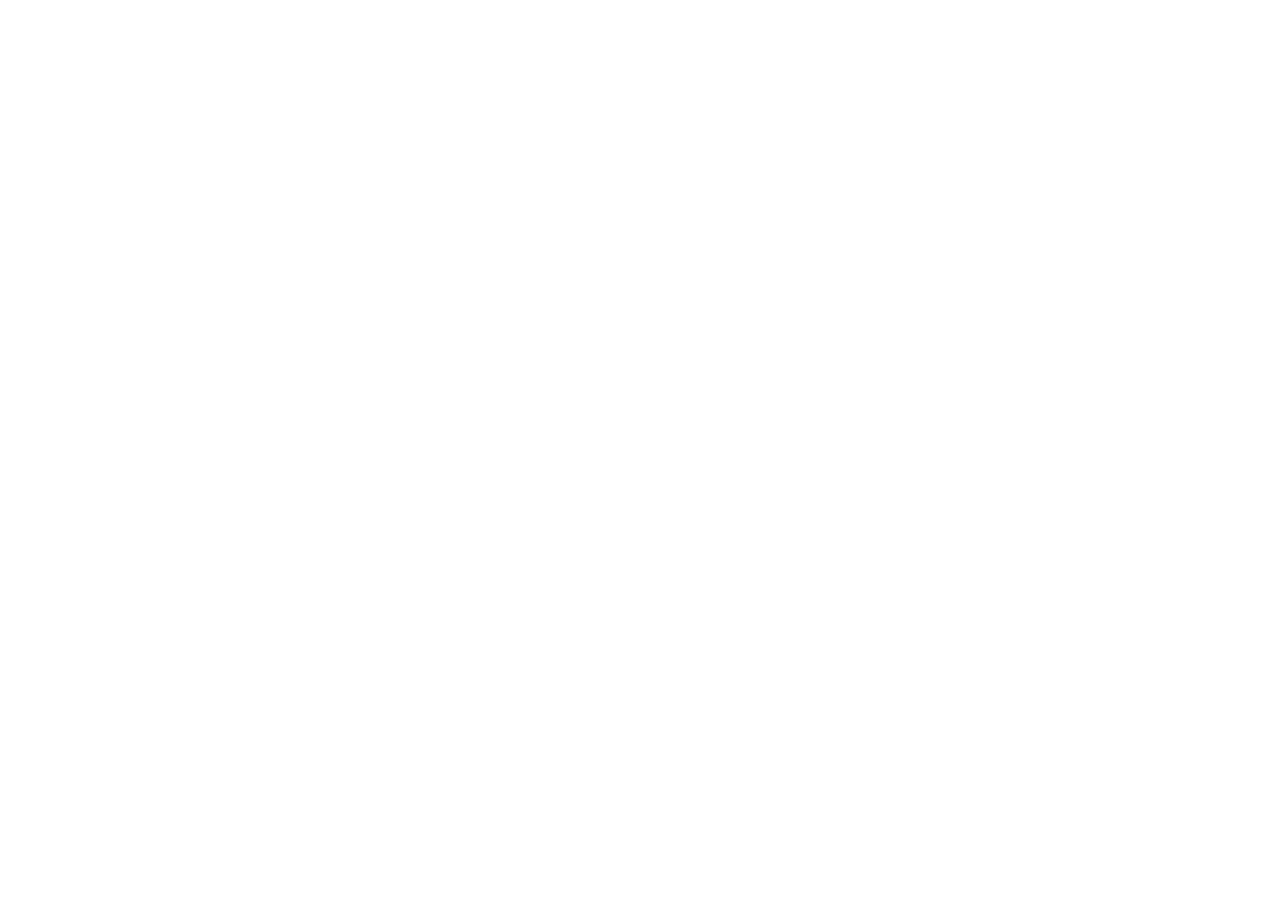
==== login.html @ 92f98e11 "init project" ====
<!doctype html>
<html lang="en">
<head>
    <meta charset="UTF-8">
    <meta name="viewport"
          content="width=device-width, user-scalable=no, initial-scale=1.0, maximum-scale=1.0, minimum-scale=1.0">
    <meta http-equiv="X-UA-Compatible" content="ie=edge">
    <title>Document</title>
</head>
<body>

</body>
</html>
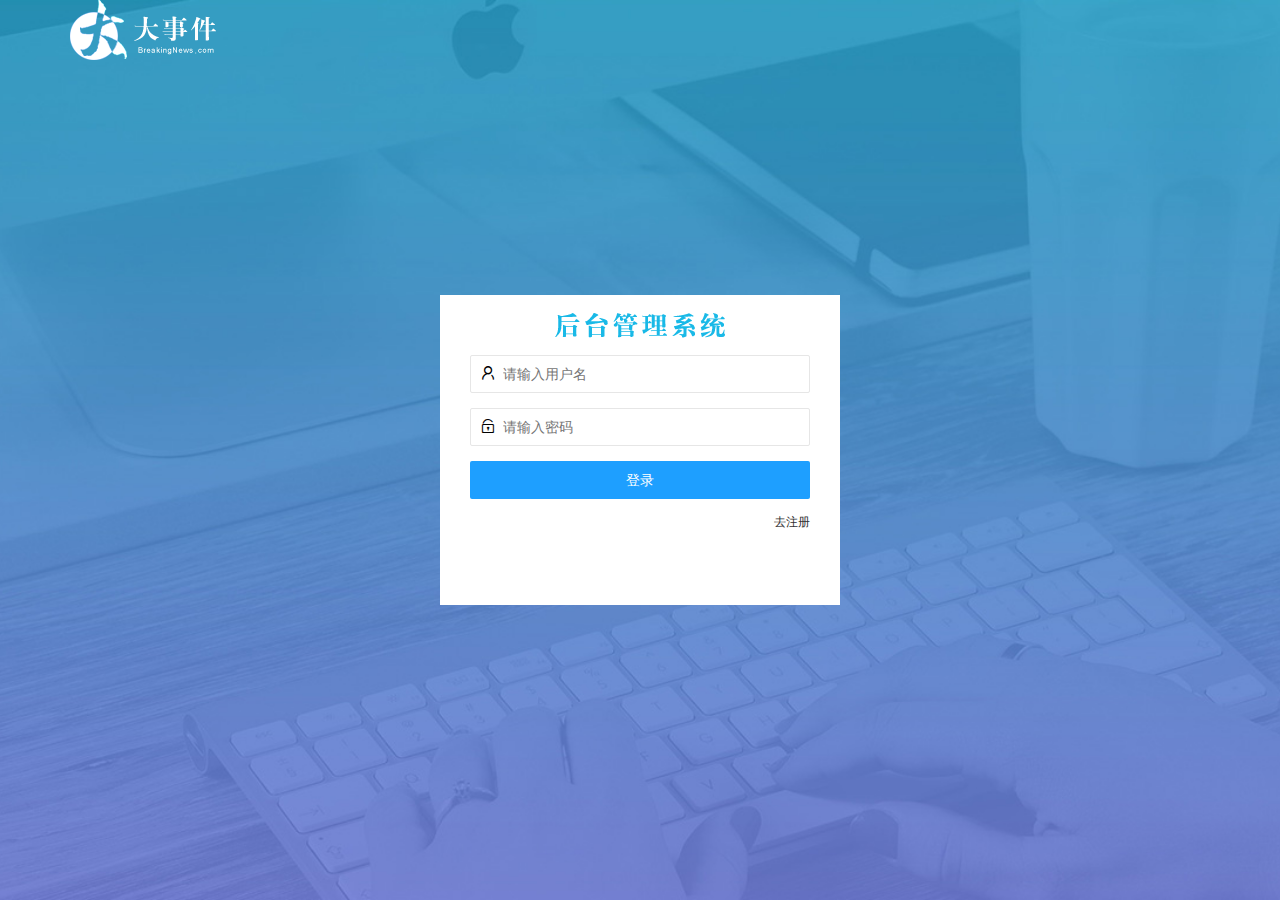
==== commit 4fefe891: "完成了登录和注册功能的开发" ====
--- a/login.html
+++ b/login.html
@@ -5,9 +5,86 @@
     <meta name="viewport"
           content="width=device-width, user-scalable=no, initial-scale=1.0, maximum-scale=1.0, minimum-scale=1.0">
     <meta http-equiv="X-UA-Compatible" content="ie=edge">
-    <title>Document</title>
+    <title>大事件 登录/注册t</title>
+    <link rel="stylesheet" href="assets/css/login.css">
+    <link rel="stylesheet" href="assets/lib/layui/css/layui.css">
 </head>
 <body>
+<!--头部的logo区域-->
+<div class="layui-main">
+    <img src="assets/images/logo.png"/>
+</div>
 
+<!--登录注册区域-->
+<div class="loginAndRegBox">
+    <div class="title-box"></div>
+    <!--登录的div-->
+    <div class="login-box">
+        <!--登录的表单-->
+        <form class="layui-form" id="form-login">
+            <!--用户名-->
+            <div class="layui-form-item">
+                <i class="layui-icon layui-icon-username"></i>
+                <input type="text" name="username" required lay-verify="required" placeholder="请输入用户名" autocomplete="off" class="layui-input">
+            </div>
+            <!--密码-->
+            <div class="layui-form-item">
+                <i class="layui-icon layui-icon-password"></i>
+                <!--多条规则验证使用 | 分隔-->
+                <input type="password" name="password" required lay-verify="required|pwd" placeholder="请输入密码" autocomplete="off" class="layui-input">
+            </div>
+            <!--登录按钮-->
+            <div class="layui-form-item">
+                <!--注意:表单提交按钮和普通按钮的区别,就是 lay-submit 属性-->
+                <button  class="layui-btn layui-btn-fluid layui-btn-normal" lay-submit>登录</button>
+            </div>
+            <div class="layui-form-item links">
+                <a href="javascript:;" id="link_reg">去注册</a>
+            </div>
+    </form>
+    </div>
+    <!--注册的div-->
+    <div class="reg-box">
+        <!--注册的表单-->
+        <form class="layui-form" id="form-reg">
+            <!--用户名-->
+            <div class="layui-form-item">
+                <i class="layui-icon layui-icon-username"></i>
+                <input type="text" name="username" required lay-verify="required" placeholder="请输入用户名" autocomplete="off" class="layui-input">
+            </div>
+            <!--密码-->
+            <div class="layui-form-item">
+                <i class="layui-icon layui-icon-password"></i>
+                <input type="password" name="password" required lay-verify="required|pwd" placeholder="请输入密码" autocomplete="off" class="layui-input">
+            </div>
+            <!--密码确认框-->
+            <div class="layui-form-item">
+                <i class="layui-icon layui-icon-password"></i>
+                <input type="password" name="repassword" required lay-verify="required|pwd|repwd" placeholder="再次确认密码" autocomplete="off" class="layui-input">
+            </div>
+            <!--注册按钮-->
+            <div class="layui-form-item">
+                <!--注意:表单提交按钮和普通按钮的区别,就是 lay-submit 属性-->
+                <button  class="layui-btn layui-btn-fluid layui-btn-normal" lay-submit>注册</button>
+            </div>
+
+            <div class="layui-form-item links">
+                <a href="javascript:;" id="link_login">去登录</a>
+            </div>
+        </form>
+    </div>
+</div>
+
+<!--导入 layui 的js文件-->
+<script src="assets/lib/layui/layui.all.js"></script>
+
+<!--导入jQuery-->
+<script src="assets/lib/jquery.js"></script>
+
+<!--导入自己封装的baseAPI.js-->
+<script src="assets/js/baseAPI.js"></script>
+
+<!--导入自己的js-->
+<script src="assets/js/login.js"></script>
 </body>
 </html>--- a/assets/css/login.css
+++ b/assets/css/login.css
@@ -0,0 +1,58 @@
+html, body {
+    margin: 0;
+    padding: 0;
+    height: 100%;
+    width: 100%;
+    background: url("../images/login_bg.jpg") no-repeat center;
+    background-size: cover;
+}
+
+.loginAndRegBox {
+    width: 400px;
+    height: 310px;
+    background-color: #fff;
+    position: absolute;
+    left: 50%;
+    top: 50%;
+    /*两个长度值或百分比表示在二维上分别按照指定X轴和Y轴的值进行的平移*/
+    transform: translate(-50%, -50%);
+}
+
+.title-box {
+    height: 60px;
+    background: url("../../assets/images/login_title.png") no-repeat center;
+}
+
+.reg-box {
+    display: none;
+}
+
+.layui-form {
+    padding: 0 30px;
+}
+
+.links {
+    /*任何一个容器都可以指定为Flex布局。*/
+    display: flex;
+    /*justify-content属性定义了项目在主轴上的对齐方式。横向布局*/
+    /*右对齐*/
+    justify-content: flex-end;
+}
+
+.links a {
+    font-size: 12px;
+}
+
+.layui-form-item {
+    position: relative;
+}
+
+.layui-icon {
+    position: absolute;
+    left: 10px;
+    top: 10px;
+}
+
+.layui-form-item .layui-input {
+    padding-left: 32px;
+}
--- a/assets/lib/layui/css/layui.css
+++ b/assets/lib/layui/css/layui.css
@@ -0,0 +1,2 @@
+/** layui-v2.5.5 MIT License By https://www.layui.com */
+ .layui-inline,img{display:inline-block;vertical-align:middle}h1,h2,h3,h4,h5,h6{font-weight:400}.layui-edge,.layui-header,.layui-inline,.layui-main{position:relative}.layui-body,.layui-edge,.layui-elip{overflow:hidden}.layui-btn,.layui-edge,.layui-inline,img{vertical-align:middle}.layui-btn,.layui-disabled,.layui-icon,.layui-unselect{-moz-user-select:none;-webkit-user-select:none;-ms-user-select:none}.layui-elip,.layui-form-checkbox span,.layui-form-pane .layui-form-label{text-overflow:ellipsis;white-space:nowrap}.layui-breadcrumb,.layui-tree-btnGroup{visibility:hidden}blockquote,body,button,dd,div,dl,dt,form,h1,h2,h3,h4,h5,h6,input,li,ol,p,pre,td,textarea,th,ul{margin:0;padding:0;-webkit-tap-highlight-color:rgba(0,0,0,0)}a:active,a:hover{outline:0}img{border:none}li{list-style:none}table{border-collapse:collapse;border-spacing:0}h4,h5,h6{font-size:100%}button,input,optgroup,option,select,textarea{font-family:inherit;font-size:inherit;font-style:inherit;font-weight:inherit;outline:0}pre{white-space:pre-wrap;white-space:-moz-pre-wrap;white-space:-pre-wrap;white-space:-o-pre-wrap;word-wrap:break-word}body{line-height:24px;font:14px Helvetica Neue,Helvetica,PingFang SC,Tahoma,Arial,sans-serif}hr{height:1px;margin:10px 0;border:0;clear:both}a{color:#333;text-decoration:none}a:hover{color:#777}a cite{font-style:normal;*cursor:pointer}.layui-border-box,.layui-border-box *{box-sizing:border-box}.layui-box,.layui-box *{box-sizing:content-box}.layui-clear{clear:both;*zoom:1}.layui-clear:after{content:'\20';clear:both;*zoom:1;display:block;height:0}.layui-inline{*display:inline;*zoom:1}.layui-edge{display:inline-block;width:0;height:0;border-width:6px;border-style:dashed;border-color:transparent}.layui-edge-top{top:-4px;border-bottom-color:#999;border-bottom-style:solid}.layui-edge-right{border-left-color:#999;border-left-style:solid}.layui-edge-bottom{top:2px;border-top-color:#999;border-top-style:solid}.layui-edge-left{border-right-color:#999;border-right-style:solid}.layui-disabled,.layui-disabled:hover{color:#d2d2d2!important;cursor:not-allowed!important}.layui-circle{border-radius:100%}.layui-show{display:block!important}.layui-hide{display:none!important}@font-face{font-family:layui-icon;src:url(../font/iconfont.eot?v=250);src:url(../font/iconfont.eot?v=250#iefix) format('embedded-opentype'),url(../font/iconfont.woff2?v=250) format('woff2'),url(../font/iconfont.woff?v=250) format('woff'),url(../font/iconfont.ttf?v=250) format('truetype'),url(../font/iconfont.svg?v=250#layui-icon) format('svg')}.layui-icon{font-family:layui-icon!important;font-size:16px;font-style:normal;-webkit-font-smoothing:antialiased;-moz-osx-font-smoothing:grayscale}.layui-icon-reply-fill:before{content:"\e611"}.layui-icon-set-fill:before{content:"\e614"}.layui-icon-menu-fill:before{content:"\e60f"}.layui-icon-search:before{content:"\e615"}.layui-icon-share:before{content:"\e641"}.layui-icon-set-sm:before{content:"\e620"}.layui-icon-engine:before{content:"\e628"}.layui-icon-close:before{content:"\1006"}.layui-icon-close-fill:before{content:"\1007"}.layui-icon-chart-screen:before{content:"\e629"}.layui-icon-star:before{content:"\e600"}.layui-icon-circle-dot:before{content:"\e617"}.layui-icon-chat:before{content:"\e606"}.layui-icon-release:before{content:"\e609"}.layui-icon-list:before{content:"\e60a"}.layui-icon-chart:before{content:"\e62c"}.layui-icon-ok-circle:before{content:"\1005"}.layui-icon-layim-theme:before{content:"\e61b"}.layui-icon-table:before{content:"\e62d"}.layui-icon-right:before{content:"\e602"}.layui-icon-left:before{content:"\e603"}.layui-icon-cart-simple:before{content:"\e698"}.layui-icon-face-cry:before{content:"\e69c"}.layui-icon-face-smile:before{content:"\e6af"}.layui-icon-survey:before{content:"\e6b2"}.layui-icon-tree:before{content:"\e62e"}.layui-icon-upload-circle:before{content:"\e62f"}.layui-icon-add-circle:before{content:"\e61f"}.layui-icon-download-circle:before{content:"\e601"}.layui-icon-templeate-1:before{content:"\e630"}.layui-icon-util:before{content:"\e631"}.layui-icon-face-surprised:before{content:"\e664"}.layui-icon-edit:before{content:"\e642"}.layui-icon-speaker:before{content:"\e645"}.layui-icon-down:before{content:"\e61a"}.layui-icon-file:before{content:"\e621"}.layui-icon-layouts:before{content:"\e632"}.layui-icon-rate-half:before{content:"\e6c9"}.layui-icon-add-circle-fine:before{content:"\e608"}.layui-icon-prev-circle:before{content:"\e633"}.layui-icon-read:before{content:"\e705"}.layui-icon-404:before{content:"\e61c"}.layui-icon-carousel:before{content:"\e634"}.layui-icon-help:before{content:"\e607"}.layui-icon-code-circle:before{content:"\e635"}.layui-icon-water:before{content:"\e636"}.layui-icon-username:before{content:"\e66f"}.layui-icon-find-fill:before{content:"\e670"}.layui-icon-about:before{content:"\e60b"}.layui-icon-location:before{content:"\e715"}.layui-icon-up:before{content:"\e619"}.layui-icon-pause:before{content:"\e651"}.layui-icon-date:before{content:"\e637"}.layui-icon-layim-uploadfile:before{content:"\e61d"}.layui-icon-delete:before{content:"\e640"}.layui-icon-play:before{content:"\e652"}.layui-icon-top:before{content:"\e604"}.layui-icon-friends:before{content:"\e612"}.layui-icon-refresh-3:before{content:"\e9aa"}.layui-icon-ok:before{content:"\e605"}.layui-icon-layer:before{content:"\e638"}.layui-icon-face-smile-fine:before{content:"\e60c"}.layui-icon-dollar:before{content:"\e659"}.layui-icon-group:before{content:"\e613"}.layui-icon-layim-download:before{content:"\e61e"}.layui-icon-picture-fine:before{content:"\e60d"}.layui-icon-link:before{content:"\e64c"}.layui-icon-diamond:before{content:"\e735"}.layui-icon-log:before{content:"\e60e"}.layui-icon-rate-solid:before{content:"\e67a"}.layui-icon-fonts-del:before{content:"\e64f"}.layui-icon-unlink:before{content:"\e64d"}.layui-icon-fonts-clear:before{content:"\e639"}.layui-icon-triangle-r:before{content:"\e623"}.layui-icon-circle:before{content:"\e63f"}.layui-icon-radio:before{content:"\e643"}.layui-icon-align-center:before{content:"\e647"}.layui-icon-align-right:before{content:"\e648"}.layui-icon-align-left:before{content:"\e649"}.layui-icon-loading-1:before{content:"\e63e"}.layui-icon-return:before{content:"\e65c"}.layui-icon-fonts-strong:before{content:"\e62b"}.layui-icon-upload:before{content:"\e67c"}.layui-icon-dialogue:before{content:"\e63a"}.layui-icon-video:before{content:"\e6ed"}.layui-icon-headset:before{content:"\e6fc"}.layui-icon-cellphone-fine:before{content:"\e63b"}.layui-icon-add-1:before{content:"\e654"}.layui-icon-face-smile-b:before{content:"\e650"}.layui-icon-fonts-html:before{content:"\e64b"}.layui-icon-form:before{content:"\e63c"}.layui-icon-cart:before{content:"\e657"}.layui-icon-camera-fill:before{content:"\e65d"}.layui-icon-tabs:before{content:"\e62a"}.layui-icon-fonts-code:before{content:"\e64e"}.layui-icon-fire:before{content:"\e756"}.layui-icon-set:before{content:"\e716"}.layui-icon-fonts-u:before{content:"\e646"}.layui-icon-triangle-d:before{content:"\e625"}.layui-icon-tips:before{content:"\e702"}.layui-icon-picture:before{content:"\e64a"}.layui-icon-more-vertical:before{content:"\e671"}.layui-icon-flag:before{content:"\e66c"}.layui-icon-loading:before{content:"\e63d"}.layui-icon-fonts-i:before{content:"\e644"}.layui-icon-refresh-1:before{content:"\e666"}.layui-icon-rmb:before{content:"\e65e"}.layui-icon-home:before{content:"\e68e"}.layui-icon-user:before{content:"\e770"}.layui-icon-notice:before{content:"\e667"}.layui-icon-login-weibo:before{content:"\e675"}.layui-icon-voice:before{content:"\e688"}.layui-icon-upload-drag:before{content:"\e681"}.layui-icon-login-qq:before{content:"\e676"}.layui-icon-snowflake:before{content:"\e6b1"}.layui-icon-file-b:before{content:"\e655"}.layui-icon-template:before{content:"\e663"}.layui-icon-auz:before{content:"\e672"}.layui-icon-console:before{content:"\e665"}.layui-icon-app:before{content:"\e653"}.layui-icon-prev:before{content:"\e65a"}.layui-icon-website:before{content:"\e7ae"}.layui-icon-next:before{content:"\e65b"}.layui-icon-component:before{content:"\e857"}.layui-icon-more:before{content:"\e65f"}.layui-icon-login-wechat:before{content:"\e677"}.layui-icon-shrink-right:before{content:"\e668"}.layui-icon-spread-left:before{content:"\e66b"}.layui-icon-camera:before{content:"\e660"}.layui-icon-note:before{content:"\e66e"}.layui-icon-refresh:before{content:"\e669"}.layui-icon-female:before{content:"\e661"}.layui-icon-male:before{content:"\e662"}.layui-icon-password:before{content:"\e673"}.layui-icon-senior:before{content:"\e674"}.layui-icon-theme:before{content:"\e66a"}.layui-icon-tread:before{content:"\e6c5"}.layui-icon-praise:before{content:"\e6c6"}.layui-icon-star-fill:before{content:"\e658"}.layui-icon-rate:before{content:"\e67b"}.layui-icon-template-1:before{content:"\e656"}.layui-icon-vercode:before{content:"\e679"}.layui-icon-cellphone:before{content:"\e678"}.layui-icon-screen-full:before{content:"\e622"}.layui-icon-screen-restore:before{content:"\e758"}.layui-icon-cols:before{content:"\e610"}.layui-icon-export:before{content:"\e67d"}.layui-icon-print:before{content:"\e66d"}.layui-icon-slider:before{content:"\e714"}.layui-icon-addition:before{content:"\e624"}.layui-icon-subtraction:before{content:"\e67e"}.layui-icon-service:before{content:"\e626"}.layui-icon-transfer:before{content:"\e691"}.layui-main{width:1140px;margin:0 auto}.layui-header{z-index:1000;height:60px}.layui-header a:hover{transition:all .5s;-webkit-transition:all .5s}.layui-side{position:fixed;left:0;top:0;bottom:0;z-index:999;width:200px;overflow-x:hidden}.layui-side-scroll{position:relative;width:220px;height:100%;overflow-x:hidden}.layui-body{position:absolute;left:200px;right:0;top:0;bottom:0;z-index:998;width:auto;overflow-y:auto;box-sizing:border-box}.layui-layout-body{overflow:hidden}.layui-layout-admin .layui-header{background-color:#23262E}.layui-layout-admin .layui-side{top:60px;width:200px;overflow-x:hidden}.layui-layout-admin .layui-body{position:fixed;top:60px;bottom:44px}.layui-layout-admin .layui-main{width:auto;margin:0 15px}.layui-layout-admin .layui-footer{position:fixed;left:200px;right:0;bottom:0;height:44px;line-height:44px;padding:0 15px;background-color:#eee}.layui-layout-admin .layui-logo{position:absolute;left:0;top:0;width:200px;height:100%;line-height:60px;text-align:center;color:#009688;font-size:16px}.layui-layout-admin .layui-header .layui-nav{background:0 0}.layui-layout-left{position:absolute!important;left:200px;top:0}.layui-layout-right{position:absolute!important;right:0;top:0}.layui-container{position:relative;margin:0 auto;padding:0 15px;box-sizing:border-box}.layui-fluid{position:relative;margin:0 auto;padding:0 15px}.layui-row:after,.layui-row:before{content:'';display:block;clear:both}.layui-col-lg1,.layui-col-lg10,.layui-col-lg11,.layui-col-lg12,.layui-col-lg2,.layui-col-lg3,.layui-col-lg4,.layui-col-lg5,.layui-col-lg6,.layui-col-lg7,.layui-col-lg8,.layui-col-lg9,.layui-col-md1,.layui-col-md10,.layui-col-md11,.layui-col-md12,.layui-col-md2,.layui-col-md3,.layui-col-md4,.layui-col-md5,.layui-col-md6,.layui-col-md7,.layui-col-md8,.layui-col-md9,.layui-col-sm1,.layui-col-sm10,.layui-col-sm11,.layui-col-sm12,.layui-col-sm2,.layui-col-sm3,.layui-col-sm4,.layui-col-sm5,.layui-col-sm6,.layui-col-sm7,.layui-col-sm8,.layui-col-sm9,.layui-col-xs1,.layui-col-xs10,.layui-col-xs11,.layui-col-xs12,.layui-col-xs2,.layui-col-xs3,.layui-col-xs4,.layui-col-xs5,.layui-col-xs6,.layui-col-xs7,.layui-col-xs8,.layui-col-xs9{position:relative;display:block;box-sizing:border-box}.layui-col-xs1,.layui-col-xs10,.layui-col-xs11,.layui-col-xs12,.layui-col-xs2,.layui-col-xs3,.layui-col-xs4,.layui-col-xs5,.layui-col-xs6,.layui-col-xs7,.layui-col-xs8,.layui-col-xs9{float:left}.layui-col-xs1{width:8.33333333%}.layui-col-xs2{width:16.66666667%}.layui-col-xs3{width:25%}.layui-col-xs4{width:33.33333333%}.layui-col-xs5{width:41.66666667%}.layui-col-xs6{width:50%}.layui-col-xs7{width:58.33333333%}.layui-col-xs8{width:66.66666667%}.layui-col-xs9{width:75%}.layui-col-xs10{width:83.33333333%}.layui-col-xs11{width:91.66666667%}.layui-col-xs12{width:100%}.layui-col-xs-offset1{margin-left:8.33333333%}.layui-col-xs-offset2{margin-left:16.66666667%}.layui-col-xs-offset3{margin-left:25%}.layui-col-xs-offset4{margin-left:33.33333333%}.layui-col-xs-offset5{margin-left:41.66666667%}.layui-col-xs-offset6{margin-left:50%}.layui-col-xs-offset7{margin-left:58.33333333%}.layui-col-xs-offset8{margin-left:66.66666667%}.layui-col-xs-offset9{margin-left:75%}.layui-col-xs-offset10{margin-left:83.33333333%}.layui-col-xs-offset11{margin-left:91.66666667%}.layui-col-xs-offset12{margin-left:100%}@media screen and (max-width:768px){.layui-hide-xs{display:none!important}.layui-show-xs-block{display:block!important}.layui-show-xs-inline{display:inline!important}.layui-show-xs-inline-block{display:inline-block!important}}@media screen and (min-width:768px){.layui-container{width:750px}.layui-hide-sm{display:none!important}.layui-show-sm-block{display:block!important}.layui-show-sm-inline{display:inline!important}.layui-show-sm-inline-block{display:inline-block!important}.layui-col-sm1,.layui-col-sm10,.layui-col-sm11,.layui-col-sm12,.layui-col-sm2,.layui-col-sm3,.layui-col-sm4,.layui-col-sm5,.layui-col-sm6,.layui-col-sm7,.layui-col-sm8,.layui-col-sm9{float:left}.layui-col-sm1{width:8.33333333%}.layui-col-sm2{width:16.66666667%}.layui-col-sm3{width:25%}.layui-col-sm4{width:33.33333333%}.layui-col-sm5{width:41.66666667%}.layui-col-sm6{width:50%}.layui-col-sm7{width:58.33333333%}.layui-col-sm8{width:66.66666667%}.layui-col-sm9{width:75%}.layui-col-sm10{width:83.33333333%}.layui-col-sm11{width:91.66666667%}.layui-col-sm12{width:100%}.layui-col-sm-offset1{margin-left:8.33333333%}.layui-col-sm-offset2{margin-left:16.66666667%}.layui-col-sm-offset3{margin-left:25%}.layui-col-sm-offset4{margin-left:33.33333333%}.layui-col-sm-offset5{margin-left:41.66666667%}.layui-col-sm-offset6{margin-left:50%}.layui-col-sm-offset7{margin-left:58.33333333%}.layui-col-sm-offset8{margin-left:66.66666667%}.layui-col-sm-offset9{margin-left:75%}.layui-col-sm-offset10{margin-left:83.33333333%}.layui-col-sm-offset11{margin-left:91.66666667%}.layui-col-sm-offset12{margin-left:100%}}@media screen and (min-width:992px){.layui-container{width:970px}.layui-hide-md{display:none!important}.layui-show-md-block{display:block!important}.layui-show-md-inline{display:inline!important}.layui-show-md-inline-block{display:inline-block!important}.layui-col-md1,.layui-col-md10,.layui-col-md11,.layui-col-md12,.layui-col-md2,.layui-col-md3,.layui-col-md4,.layui-col-md5,.layui-col-md6,.layui-col-md7,.layui-col-md8,.layui-col-md9{float:left}.layui-col-md1{width:8.33333333%}.layui-col-md2{width:16.66666667%}.layui-col-md3{width:25%}.layui-col-md4{width:33.33333333%}.layui-col-md5{width:41.66666667%}.layui-col-md6{width:50%}.layui-col-md7{width:58.33333333%}.layui-col-md8{width:66.66666667%}.layui-col-md9{width:75%}.layui-col-md10{width:83.33333333%}.layui-col-md11{width:91.66666667%}.layui-col-md12{width:100%}.layui-col-md-offset1{margin-left:8.33333333%}.layui-col-md-offset2{margin-left:16.66666667%}.layui-col-md-offset3{margin-left:25%}.layui-col-md-offset4{margin-left:33.33333333%}.layui-col-md-offset5{margin-left:41.66666667%}.layui-col-md-offset6{margin-left:50%}.layui-col-md-offset7{margin-left:58.33333333%}.layui-col-md-offset8{margin-left:66.66666667%}.layui-col-md-offset9{margin-left:75%}.layui-col-md-offset10{margin-left:83.33333333%}.layui-col-md-offset11{margin-left:91.66666667%}.layui-col-md-offset12{margin-left:100%}}@media screen and (min-width:1200px){.layui-container{width:1170px}.layui-hide-lg{display:none!important}.layui-show-lg-block{display:block!important}.layui-show-lg-inline{display:inline!important}.layui-show-lg-inline-block{display:inline-block!important}.layui-col-lg1,.layui-col-lg10,.layui-col-lg11,.layui-col-lg12,.layui-col-lg2,.layui-col-lg3,.layui-col-lg4,.layui-col-lg5,.layui-col-lg6,.layui-col-lg7,.layui-col-lg8,.layui-col-lg9{float:left}.layui-col-lg1{width:8.33333333%}.layui-col-lg2{width:16.66666667%}.layui-col-lg3{width:25%}.layui-col-lg4{width:33.33333333%}.layui-col-lg5{width:41.66666667%}.layui-col-lg6{width:50%}.layui-col-lg7{width:58.33333333%}.layui-col-lg8{width:66.66666667%}.layui-col-lg9{width:75%}.layui-col-lg10{width:83.33333333%}.layui-col-lg11{width:91.66666667%}.layui-col-lg12{width:100%}.layui-col-lg-offset1{margin-left:8.33333333%}.layui-col-lg-offset2{margin-left:16.66666667%}.layui-col-lg-offset3{margin-left:25%}.layui-col-lg-offset4{margin-left:33.33333333%}.layui-col-lg-offset5{margin-left:41.66666667%}.layui-col-lg-offset6{margin-left:50%}.layui-col-lg-offset7{margin-left:58.33333333%}.layui-col-lg-offset8{margin-left:66.66666667%}.layui-col-lg-offset9{margin-left:75%}.layui-col-lg-offset10{margin-left:83.33333333%}.layui-col-lg-offset11{margin-left:91.66666667%}.layui-col-lg-offset12{margin-left:100%}}.layui-col-space1{margin:-.5px}.layui-col-space1>*{padding:.5px}.layui-col-space3{margin:-1.5px}.layui-col-space3>*{padding:1.5px}.layui-col-space5{margin:-2.5px}.layui-col-space5>*{padding:2.5px}.layui-col-space8{margin:-3.5px}.layui-col-space8>*{padding:3.5px}.layui-col-space10{margin:-5px}.layui-col-space10>*{padding:5px}.layui-col-space12{margin:-6px}.layui-col-space12>*{padding:6px}.layui-col-space15{margin:-7.5px}.layui-col-space15>*{padding:7.5px}.layui-col-space18{margin:-9px}.layui-col-space18>*{padding:9px}.layui-col-space20{margin:-10px}.layui-col-space20>*{padding:10px}.layui-col-space22{margin:-11px}.layui-col-space22>*{padding:11px}.layui-col-space25{margin:-12.5px}.layui-col-space25>*{padding:12.5px}.layui-col-space30{margin:-15px}.layui-col-space30>*{padding:15px}.layui-btn,.layui-input,.layui-select,.layui-textarea,.layui-upload-button{outline:0;-webkit-appearance:none;transition:all .3s;-webkit-transition:all .3s;box-sizing:border-box}.layui-elem-quote{margin-bottom:10px;padding:15px;line-height:22px;border-left:5px solid #009688;border-radius:0 2px 2px 0;background-color:#f2f2f2}.layui-quote-nm{border-style:solid;border-width:1px 1px 1px 5px;background:0 0}.layui-elem-field{margin-bottom:10px;padding:0;border-width:1px;border-style:solid}.layui-elem-field legend{margin-left:20px;padding:0 10px;font-size:20px;font-weight:300}.layui-field-title{margin:10px 0 20px;border-width:1px 0 0}.layui-field-box{padding:10px 15px}.layui-field-title .layui-field-box{padding:10px 0}.layui-progress{position:relative;height:6px;border-radius:20px;background-color:#e2e2e2}.layui-progress-bar{position:absolute;left:0;top:0;width:0;max-width:100%;height:6px;border-radius:20px;text-align:right;background-color:#5FB878;transition:all .3s;-webkit-transition:all .3s}.layui-progress-big,.layui-progress-big .layui-progress-bar{height:18px;line-height:18px}.layui-progress-text{position:relative;top:-20px;line-height:18px;font-size:12px;color:#666}.layui-progress-big .layui-progress-text{position:static;padding:0 10px;color:#fff}.layui-collapse{border-width:1px;border-style:solid;border-radius:2px}.layui-colla-content,.layui-colla-item{border-top-width:1px;border-top-style:solid}.layui-colla-item:first-child{border-top:none}.layui-colla-title{position:relative;height:42px;line-height:42px;padding:0 15px 0 35px;color:#333;background-color:#f2f2f2;cursor:pointer;font-size:14px;overflow:hidden}.layui-colla-content{display:none;padding:10px 15px;line-height:22px;color:#666}.layui-colla-icon{position:absolute;left:15px;top:0;font-size:14px}.layui-card{margin-bottom:15px;border-radius:2px;background-color:#fff;box-shadow:0 1px 2px 0 rgba(0,0,0,.05)}.layui-card:last-child{margin-bottom:0}.layui-card-header{position:relative;height:42px;line-height:42px;padding:0 15px;border-bottom:1px solid #f6f6f6;color:#333;border-radius:2px 2px 0 0;font-size:14px}.layui-bg-black,.layui-bg-blue,.layui-bg-cyan,.layui-bg-green,.layui-bg-orange,.layui-bg-red{color:#fff!important}.layui-card-body{position:relative;padding:10px 15px;line-height:24px}.layui-card-body[pad15]{padding:15px}.layui-card-body[pad20]{padding:20px}.layui-card-body .layui-table{margin:5px 0}.layui-card .layui-tab{margin:0}.layui-panel-window{position:relative;padding:15px;border-radius:0;border-top:5px solid #E6E6E6;background-color:#fff}.layui-auxiliar-moving{position:fixed;left:0;right:0;top:0;bottom:0;width:100%;height:100%;background:0 0;z-index:9999999999}.layui-form-label,.layui-form-mid,.layui-form-select,.layui-input-block,.layui-input-inline,.layui-textarea{position:relative}.layui-bg-red{background-color:#FF5722!important}.layui-bg-orange{background-color:#FFB800!important}.layui-bg-green{background-color:#009688!important}.layui-bg-cyan{background-color:#2F4056!important}.layui-bg-blue{background-color:#1E9FFF!important}.layui-bg-black{background-color:#393D49!important}.layui-bg-gray{background-color:#eee!important;color:#666!important}.layui-badge-rim,.layui-colla-content,.layui-colla-item,.layui-collapse,.layui-elem-field,.layui-form-pane .layui-form-item[pane],.layui-form-pane .layui-form-label,.layui-input,.layui-layedit,.layui-layedit-tool,.layui-quote-nm,.layui-select,.layui-tab-bar,.layui-tab-card,.layui-tab-title,.layui-tab-title .layui-this:after,.layui-textarea{border-color:#e6e6e6}.layui-timeline-item:before,hr{background-color:#e6e6e6}.layui-text{line-height:22px;font-size:14px;color:#666}.layui-text h1,.layui-text h2,.layui-text h3{font-weight:500;color:#333}.layui-text h1{font-size:30px}.layui-text h2{font-size:24px}.layui-text h3{font-size:18px}.layui-text a:not(.layui-btn){color:#01AAED}.layui-text a:not(.layui-btn):hover{text-decoration:underline}.layui-text ul{padding:5px 0 5px 15px}.layui-text ul li{margin-top:5px;list-style-type:disc}.layui-text em,.layui-word-aux{color:#999!important;padding:0 5px!important}.layui-btn{display:inline-block;height:38px;line-height:38px;padding:0 18px;background-color:#009688;color:#fff;white-space:nowrap;text-align:center;font-size:14px;border:none;border-radius:2px;cursor:pointer}.layui-btn:hover{opacity:.8;filter:alpha(opacity=80);color:#fff}.layui-btn:active{opacity:1;filter:alpha(opacity=100)}.layui-btn+.layui-btn{margin-left:10px}.layui-btn-container{font-size:0}.layui-btn-container .layui-btn{margin-right:10px;margin-bottom:10px}.layui-btn-container .layui-btn+.layui-btn{margin-left:0}.layui-table .layui-btn-container .layui-btn{margin-bottom:9px}.layui-btn-radius{border-radius:100px}.layui-btn .layui-icon{margin-right:3px;font-size:18px;vertical-align:bottom;vertical-align:middle\9}.layui-btn-primary{border:1px solid #C9C9C9;background-color:#fff;color:#555}.layui-btn-primary:hover{border-color:#009688;color:#333}.layui-btn-normal{background-color:#1E9FFF}.layui-btn-warm{background-color:#FFB800}.layui-btn-danger{background-color:#FF5722}.layui-btn-checked{background-color:#5FB878}.layui-btn-disabled,.layui-btn-disabled:active,.layui-btn-disabled:hover{border:1px solid #e6e6e6;background-color:#FBFBFB;color:#C9C9C9;cursor:not-allowed;opacity:1}.layui-btn-lg{height:44px;line-height:44px;padding:0 25px;font-size:16px}.layui-btn-sm{height:30px;line-height:30px;padding:0 10px;font-size:12px}.layui-btn-sm i{font-size:16px!important}.layui-btn-xs{height:22px;line-height:22px;padding:0 5px;font-size:12px}.layui-btn-xs i{font-size:14px!important}.layui-btn-group{display:inline-block;vertical-align:middle;font-size:0}.layui-btn-group .layui-btn{margin-left:0!important;margin-right:0!important;border-left:1px solid rgba(255,255,255,.5);border-radius:0}.layui-btn-group .layui-btn-primary{border-left:none}.layui-btn-group .layui-btn-primary:hover{border-color:#C9C9C9;color:#009688}.layui-btn-group .layui-btn:first-child{border-left:none;border-radius:2px 0 0 2px}.layui-btn-group .layui-btn-primary:first-child{border-left:1px solid #c9c9c9}.layui-btn-group .layui-btn:last-child{border-radius:0 2px 2px 0}.layui-btn-group .layui-btn+.layui-btn{margin-left:0}.layui-btn-group+.layui-btn-group{margin-left:10px}.layui-btn-fluid{width:100%}.layui-input,.layui-select,.layui-textarea{height:38px;line-height:1.3;line-height:38px\9;border-width:1px;border-style:solid;background-color:#fff;border-radius:2px}.layui-input::-webkit-input-placeholder,.layui-select::-webkit-input-placeholder,.layui-textarea::-webkit-input-placeholder{line-height:1.3}.layui-input,.layui-textarea{display:block;width:100%;padding-left:10px}.layui-input:hover,.layui-textarea:hover{border-color:#D2D2D2!important}.layui-input:focus,.layui-textarea:focus{border-color:#C9C9C9!important}.layui-textarea{min-height:100px;height:auto;line-height:20px;padding:6px 10px;resize:vertical}.layui-select{padding:0 10px}.layui-form input[type=checkbox],.layui-form input[type=radio],.layui-form select{display:none}.layui-form [lay-ignore]{display:initial}.layui-form-item{margin-bottom:15px;clear:both;*zoom:1}.layui-form-item:after{content:'\20';clear:both;*zoom:1;display:block;height:0}.layui-form-label{float:left;display:block;padding:9px 15px;width:80px;font-weight:400;line-height:20px;text-align:right}.layui-form-label-col{display:block;float:none;padding:9px 0;line-height:20px;text-align:left}.layui-form-item .layui-inline{margin-bottom:5px;margin-right:10px}.layui-input-block{margin-left:110px;min-height:36px}.layui-input-inline{display:inline-block;vertical-align:middle}.layui-form-item .layui-input-inline{float:left;width:190px;margin-right:10px}.layui-form-text .layui-input-inline{width:auto}.layui-form-mid{float:left;display:block;padding:9px 0!important;line-height:20px;margin-right:10px}.layui-form-danger+.layui-form-select .layui-input,.layui-form-danger:focus{border-color:#FF5722!important}.layui-form-select .layui-input{padding-right:30px;cursor:pointer}.layui-form-select .layui-edge{position:absolute;right:10px;top:50%;margin-top:-3px;cursor:pointer;border-width:6px;border-top-color:#c2c2c2;border-top-style:solid;transition:all .3s;-webkit-transition:all .3s}.layui-form-select dl{display:none;position:absolute;left:0;top:42px;padding:5px 0;z-index:899;min-width:100%;border:1px solid #d2d2d2;max-height:300px;overflow-y:auto;background-color:#fff;border-radius:2px;box-shadow:0 2px 4px rgba(0,0,0,.12);box-sizing:border-box}.layui-form-select dl dd,.layui-form-select dl dt{padding:0 10px;line-height:36px;white-space:nowrap;overflow:hidden;text-overflow:ellipsis}.layui-form-select dl dt{font-size:12px;color:#999}.layui-form-select dl dd{cursor:pointer}.layui-form-select dl dd:hover{background-color:#f2f2f2;-webkit-transition:.5s all;transition:.5s all}.layui-form-select .layui-select-group dd{padding-left:20px}.layui-form-select dl dd.layui-select-tips{padding-left:10px!important;color:#999}.layui-form-select dl dd.layui-this{background-color:#5FB878;color:#fff}.layui-form-checkbox,.layui-form-select dl dd.layui-disabled{background-color:#fff}.layui-form-selected dl{display:block}.layui-form-checkbox,.layui-form-checkbox *,.layui-form-switch{display:inline-block;vertical-align:middle}.layui-form-selected .layui-edge{margin-top:-9px;-webkit-transform:rotate(180deg);transform:rotate(180deg);margin-top:-3px\9}:root .layui-form-selected .layui-edge{margin-top:-9px\0/IE9}.layui-form-selectup dl{top:auto;bottom:42px}.layui-select-none{margin:5px 0;text-align:center;color:#999}.layui-select-disabled .layui-disabled{border-color:#eee!important}.layui-select-disabled .layui-edge{border-top-color:#d2d2d2}.layui-form-checkbox{position:relative;height:30px;line-height:30px;margin-right:10px;padding-right:30px;cursor:pointer;font-size:0;-webkit-transition:.1s linear;transition:.1s linear;box-sizing:border-box}.layui-form-checkbox span{padding:0 10px;height:100%;font-size:14px;border-radius:2px 0 0 2px;background-color:#d2d2d2;color:#fff;overflow:hidden}.layui-form-checkbox:hover span{background-color:#c2c2c2}.layui-form-checkbox i{position:absolute;right:0;top:0;width:30px;height:28px;border:1px solid #d2d2d2;border-left:none;border-radius:0 2px 2px 0;color:#fff;font-size:20px;text-align:center}.layui-form-checkbox:hover i{border-color:#c2c2c2;color:#c2c2c2}.layui-form-checked,.layui-form-checked:hover{border-color:#5FB878}.layui-form-checked span,.layui-form-checked:hover span{background-color:#5FB878}.layui-form-checked i,.layui-form-checked:hover i{color:#5FB878}.layui-form-item .layui-form-checkbox{margin-top:4px}.layui-form-checkbox[lay-skin=primary]{height:auto!important;line-height:normal!important;min-width:18px;min-height:18px;border:none!important;margin-right:0;padding-left:28px;padding-right:0;background:0 0}.layui-form-checkbox[lay-skin=primary] span{padding-left:0;padding-right:15px;line-height:18px;background:0 0;color:#666}.layui-form-checkbox[lay-skin=primary] i{right:auto;left:0;width:16px;height:16px;line-height:16px;border:1px solid #d2d2d2;font-size:12px;border-radius:2px;background-color:#fff;-webkit-transition:.1s linear;transition:.1s linear}.layui-form-checkbox[lay-skin=primary]:hover i{border-color:#5FB878;color:#fff}.layui-form-checked[lay-skin=primary] i{border-color:#5FB878!important;background-color:#5FB878;color:#fff}.layui-checkbox-disbaled[lay-skin=primary] span{background:0 0!important;color:#c2c2c2}.layui-checkbox-disbaled[lay-skin=primary]:hover i{border-color:#d2d2d2}.layui-form-item .layui-form-checkbox[lay-skin=primary]{margin-top:10px}.layui-form-switch{position:relative;height:22px;line-height:22px;min-width:35px;padding:0 5px;margin-top:8px;border:1px solid #d2d2d2;border-radius:20px;cursor:pointer;background-color:#fff;-webkit-transition:.1s linear;transition:.1s linear}.layui-form-switch i{position:absolute;left:5px;top:3px;width:16px;height:16px;border-radius:20px;background-color:#d2d2d2;-webkit-transition:.1s linear;transition:.1s linear}.layui-form-switch em{position:relative;top:0;width:25px;margin-left:21px;padding:0!important;text-align:center!important;color:#999!important;font-style:normal!important;font-size:12px}.layui-form-onswitch{border-color:#5FB878;background-color:#5FB878}.layui-checkbox-disbaled,.layui-checkbox-disbaled i{border-color:#e2e2e2!important}.layui-form-onswitch i{left:100%;margin-left:-21px;background-color:#fff}.layui-form-onswitch em{margin-left:5px;margin-right:21px;color:#fff!important}.layui-checkbox-disbaled span{background-color:#e2e2e2!important}.layui-checkbox-disbaled:hover i{color:#fff!important}[lay-radio]{display:none}.layui-form-radio,.layui-form-radio *{display:inline-block;vertical-align:middle}.layui-form-radio{line-height:28px;margin:6px 10px 0 0;padding-right:10px;cursor:pointer;font-size:0}.layui-form-radio *{font-size:14px}.layui-form-radio>i{margin-right:8px;font-size:22px;color:#c2c2c2}.layui-form-radio>i:hover,.layui-form-radioed>i{color:#5FB878}.layui-radio-disbaled>i{color:#e2e2e2!important}.layui-form-pane .layui-form-label{width:110px;padding:8px 15px;height:38px;line-height:20px;border-width:1px;border-style:solid;border-radius:2px 0 0 2px;text-align:center;background-color:#FBFBFB;overflow:hidden;box-sizing:border-box}.layui-form-pane .layui-input-inline{margin-left:-1px}.layui-form-pane .layui-input-block{margin-left:110px;left:-1px}.layui-form-pane .layui-input{border-radius:0 2px 2px 0}.layui-form-pane .layui-form-text .layui-form-label{float:none;width:100%;border-radius:2px;box-sizing:border-box;text-align:left}.layui-form-pane .layui-form-text .layui-input-inline{display:block;margin:0;top:-1px;clear:both}.layui-form-pane .layui-form-text .layui-input-block{margin:0;left:0;top:-1px}.layui-form-pane .layui-form-text .layui-textarea{min-height:100px;border-radius:0 0 2px 2px}.layui-form-pane .layui-form-checkbox{margin:4px 0 4px 10px}.layui-form-pane .layui-form-radio,.layui-form-pane .layui-form-switch{margin-top:6px;margin-left:10px}.layui-form-pane .layui-form-item[pane]{position:relative;border-width:1px;border-style:solid}.layui-form-pane .layui-form-item[pane] .layui-form-label{position:absolute;left:0;top:0;height:100%;border-width:0 1px 0 0}.layui-form-pane .layui-form-item[pane] .layui-input-inline{margin-left:110px}@media screen and (max-width:450px){.layui-form-item .layui-form-label{text-overflow:ellipsis;overflow:hidden;white-space:nowrap}.layui-form-item .layui-inline{display:block;margin-right:0;margin-bottom:20px;clear:both}.layui-form-item .layui-inline:after{content:'\20';clear:both;display:block;height:0}.layui-form-item .layui-input-inline{display:block;float:none;left:-3px;width:auto;margin:0 0 10px 112px}.layui-form-item .layui-input-inline+.layui-form-mid{margin-left:110px;top:-5px;padding:0}.layui-form-item .layui-form-checkbox{margin-right:5px;margin-bottom:5px}}.layui-layedit{border-width:1px;border-style:solid;border-radius:2px}.layui-layedit-tool{padding:3px 5px;border-bottom-width:1px;border-bottom-style:solid;font-size:0}.layedit-tool-fixed{position:fixed;top:0;border-top:1px solid #e2e2e2}.layui-layedit-tool .layedit-tool-mid,.layui-layedit-tool .layui-icon{display:inline-block;vertical-align:middle;text-align:center;font-size:14px}.layui-layedit-tool .layui-icon{position:relative;width:32px;height:30px;line-height:30px;margin:3px 5px;color:#777;cursor:pointer;border-radius:2px}.layui-layedit-tool .layui-icon:hover{color:#393D49}.layui-layedit-tool .layui-icon:active{color:#000}.layui-layedit-tool .layedit-tool-active{background-color:#e2e2e2;color:#000}.layui-layedit-tool .layui-disabled,.layui-layedit-tool .layui-disabled:hover{color:#d2d2d2;cursor:not-allowed}.layui-layedit-tool .layedit-tool-mid{width:1px;height:18px;margin:0 10px;background-color:#d2d2d2}.layedit-tool-html{width:50px!important;font-size:30px!important}.layedit-tool-b,.layedit-tool-code,.layedit-tool-help{font-size:16px!important}.layedit-tool-d,.layedit-tool-face,.layedit-tool-image,.layedit-tool-unlink{font-size:18px!important}.layedit-tool-image input{position:absolute;font-size:0;left:0;top:0;width:100%;height:100%;opacity:.01;filter:Alpha(opacity=1);cursor:pointer}.layui-layedit-iframe iframe{display:block;width:100%}#LAY_layedit_code{overflow:hidden}.layui-laypage{display:inline-block;*display:inline;*zoom:1;vertical-align:middle;margin:10px 0;font-size:0}.layui-laypage>a:first-child,.layui-laypage>a:first-child em{border-radius:2px 0 0 2px}.layui-laypage>a:last-child,.layui-laypage>a:last-child em{border-radius:0 2px 2px 0}.layui-laypage>:first-child{margin-left:0!important}.layui-laypage>:last-child{margin-right:0!important}.layui-laypage a,.layui-laypage button,.layui-laypage input,.layui-laypage select,.layui-laypage span{border:1px solid #e2e2e2}.layui-laypage a,.layui-laypage span{display:inline-block;*display:inline;*zoom:1;vertical-align:middle;padding:0 15px;height:28px;line-height:28px;margin:0 -1px 5px 0;background-color:#fff;color:#333;font-size:12px}.layui-flow-more a *,.layui-laypage input,.layui-table-view select[lay-ignore]{display:inline-block}.layui-laypage a:hover{color:#009688}.layui-laypage em{font-style:normal}.layui-laypage .layui-laypage-spr{color:#999;font-weight:700}.layui-laypage a{text-decoration:none}.layui-laypage .layui-laypage-curr{position:relative}.layui-laypage .layui-laypage-curr em{position:relative;color:#fff}.layui-laypage .layui-laypage-curr .layui-laypage-em{position:absolute;left:-1px;top:-1px;padding:1px;width:100%;height:100%;background-color:#009688}.layui-laypage-em{border-radius:2px}.layui-laypage-next em,.layui-laypage-prev em{font-family:Sim sun;font-size:16px}.layui-laypage .layui-laypage-count,.layui-laypage .layui-laypage-limits,.layui-laypage .layui-laypage-refresh,.layui-laypage .layui-laypage-skip{margin-left:10px;margin-right:10px;padding:0;border:none}.layui-laypage .layui-laypage-limits,.layui-laypage .layui-laypage-refresh{vertical-align:top}.layui-laypage .layui-laypage-refresh i{font-size:18px;cursor:pointer}.layui-laypage select{height:22px;padding:3px;border-radius:2px;cursor:pointer}.layui-laypage .layui-laypage-skip{height:30px;line-height:30px;color:#999}.layui-laypage button,.layui-laypage input{height:30px;line-height:30px;border-radius:2px;vertical-align:top;background-color:#fff;box-sizing:border-box}.layui-laypage input{width:40px;margin:0 10px;padding:0 3px;text-align:center}.layui-laypage input:focus,.layui-laypage select:focus{border-color:#009688!important}.layui-laypage button{margin-left:10px;padding:0 10px;cursor:pointer}.layui-table,.layui-table-view{margin:10px 0}.layui-flow-more{margin:10px 0;text-align:center;color:#999;font-size:14px}.layui-flow-more a{height:32px;line-height:32px}.layui-flow-more a *{vertical-align:top}.layui-flow-more a cite{padding:0 20px;border-radius:3px;background-color:#eee;color:#333;font-style:normal}.layui-flow-more a cite:hover{opacity:.8}.layui-flow-more a i{font-size:30px;color:#737383}.layui-table{width:100%;background-color:#fff;color:#666}.layui-table tr{transition:all .3s;-webkit-transition:all .3s}.layui-table th{text-align:left;font-weight:400}.layui-table tbody tr:hover,.layui-table thead tr,.layui-table-click,.layui-table-header,.layui-table-hover,.layui-table-mend,.layui-table-patch,.layui-table-tool,.layui-table-total,.layui-table-total tr,.layui-table[lay-even] tr:nth-child(even){background-color:#f2f2f2}.layui-table td,.layui-table th,.layui-table-col-set,.layui-table-fixed-r,.layui-table-grid-down,.layui-table-header,.layui-table-page,.layui-table-tips-main,.layui-table-tool,.layui-table-total,.layui-table-view,.layui-table[lay-skin=line],.layui-table[lay-skin=row]{border-width:1px;border-style:solid;border-color:#e6e6e6}.layui-table td,.layui-table th{position:relative;padding:9px 15px;min-height:20px;line-height:20px;font-size:14px}.layui-table[lay-skin=line] td,.layui-table[lay-skin=line] th{border-width:0 0 1px}.layui-table[lay-skin=row] td,.layui-table[lay-skin=row] th{border-width:0 1px 0 0}.layui-table[lay-skin=nob] td,.layui-table[lay-skin=nob] th{border:none}.layui-table img{max-width:100px}.layui-table[lay-size=lg] td,.layui-table[lay-size=lg] th{padding:15px 30px}.layui-table-view .layui-table[lay-size=lg] .layui-table-cell{height:40px;line-height:40px}.layui-table[lay-size=sm] td,.layui-table[lay-size=sm] th{font-size:12px;padding:5px 10px}.layui-table-view .layui-table[lay-size=sm] .layui-table-cell{height:20px;line-height:20px}.layui-table[lay-data]{display:none}.layui-table-box{position:relative;overflow:hidden}.layui-table-view .layui-table{position:relative;width:auto;margin:0}.layui-table-view .layui-table[lay-skin=line]{border-width:0 1px 0 0}.layui-table-view .layui-table[lay-skin=row]{border-width:0 0 1px}.layui-table-view .layui-table td,.layui-table-view .layui-table th{padding:5px 0;border-top:none;border-left:none}.layui-table-view .layui-table th.layui-unselect .layui-table-cell span{cursor:pointer}.layui-table-view .layui-table td{cursor:default}.layui-table-view .layui-table td[data-edit=text]{cursor:text}.layui-table-view .layui-form-checkbox[lay-skin=primary] i{width:18px;height:18px}.layui-table-view .layui-form-radio{line-height:0;padding:0}.layui-table-view .layui-form-radio>i{margin:0;font-size:20px}.layui-table-init{position:absolute;left:0;top:0;width:100%;height:100%;text-align:center;z-index:110}.layui-table-init .layui-icon{position:absolute;left:50%;top:50%;margin:-15px 0 0 -15px;font-size:30px;color:#c2c2c2}.layui-table-header{border-width:0 0 1px;overflow:hidden}.layui-table-header .layui-table{margin-bottom:-1px}.layui-table-tool .layui-inline[lay-event]{position:relative;width:26px;height:26px;padding:5px;line-height:16px;margin-right:10px;text-align:center;color:#333;border:1px solid #ccc;cursor:pointer;-webkit-transition:.5s all;transition:.5s all}.layui-table-tool .layui-inline[lay-event]:hover{border:1px solid #999}.layui-table-tool-temp{padding-right:120px}.layui-table-tool-self{position:absolute;right:17px;top:10px}.layui-table-tool .layui-table-tool-self .layui-inline[lay-event]{margin:0 0 0 10px}.layui-table-tool-panel{position:absolute;top:29px;left:-1px;padding:5px 0;min-width:150px;min-height:40px;border:1px solid #d2d2d2;text-align:left;overflow-y:auto;background-color:#fff;box-shadow:0 2px 4px rgba(0,0,0,.12)}.layui-table-cell,.layui-table-tool-panel li{overflow:hidden;text-overflow:ellipsis;white-space:nowrap}.layui-table-tool-panel li{padding:0 10px;line-height:30px;-webkit-transition:.5s all;transition:.5s all}.layui-table-tool-panel li .layui-form-checkbox[lay-skin=primary]{width:100%;padding-left:28px}.layui-table-tool-panel li:hover{background-color:#f2f2f2}.layui-table-tool-panel li .layui-form-checkbox[lay-skin=primary] i{position:absolute;left:0;top:0}.layui-table-tool-panel li .layui-form-checkbox[lay-skin=primary] span{padding:0}.layui-table-tool .layui-table-tool-self .layui-table-tool-panel{left:auto;right:-1px}.layui-table-col-set{position:absolute;right:0;top:0;width:20px;height:100%;border-width:0 0 0 1px;background-color:#fff}.layui-table-sort{width:10px;height:20px;margin-left:5px;cursor:pointer!important}.layui-table-sort .layui-edge{position:absolute;left:5px;border-width:5px}.layui-table-sort .layui-table-sort-asc{top:3px;border-top:none;border-bottom-style:solid;border-bottom-color:#b2b2b2}.layui-table-sort .layui-table-sort-asc:hover{border-bottom-color:#666}.layui-table-sort .layui-table-sort-desc{bottom:5px;border-bottom:none;border-top-style:solid;border-top-color:#b2b2b2}.layui-table-sort .layui-table-sort-desc:hover{border-top-color:#666}.layui-table-sort[lay-sort=asc] .layui-table-sort-asc{border-bottom-color:#000}.layui-table-sort[lay-sort=desc] .layui-table-sort-desc{border-top-color:#000}.layui-table-cell{height:28px;line-height:28px;padding:0 15px;position:relative;box-sizing:border-box}.layui-table-cell .layui-form-checkbox[lay-skin=primary]{top:-1px;padding:0}.layui-table-cell .layui-table-link{color:#01AAED}.laytable-cell-checkbox,.laytable-cell-numbers,.laytable-cell-radio,.laytable-cell-space{padding:0;text-align:center}.layui-table-body{position:relative;overflow:auto;margin-right:-1px;margin-bottom:-1px}.layui-table-body .layui-none{line-height:26px;padding:15px;text-align:center;color:#999}.layui-table-fixed{position:absolute;left:0;top:0;z-index:101}.layui-table-fixed .layui-table-body{overflow:hidden}.layui-table-fixed-l{box-shadow:0 -1px 8px rgba(0,0,0,.08)}.layui-table-fixed-r{left:auto;right:-1px;border-width:0 0 0 1px;box-shadow:-1px 0 8px rgba(0,0,0,.08)}.layui-table-fixed-r .layui-table-header{position:relative;overflow:visible}.layui-table-mend{position:absolute;right:-49px;top:0;height:100%;width:50px}.layui-table-tool{position:relative;z-index:890;width:100%;min-height:50px;line-height:30px;padding:10px 15px;border-width:0 0 1px}.layui-table-tool .layui-btn-container{margin-bottom:-10px}.layui-table-page,.layui-table-total{border-width:1px 0 0;margin-bottom:-1px;overflow:hidden}.layui-table-page{position:relative;width:100%;padding:7px 7px 0;height:41px;font-size:12px;white-space:nowrap}.layui-table-page>div{height:26px}.layui-table-page .layui-laypage{margin:0}.layui-table-page .layui-laypage a,.layui-table-page .layui-laypage span{height:26px;line-height:26px;margin-bottom:10px;border:none;background:0 0}.layui-table-page .layui-laypage a,.layui-table-page .layui-laypage span.layui-laypage-curr{padding:0 12px}.layui-table-page .layui-laypage span{margin-left:0;padding:0}.layui-table-page .layui-laypage .layui-laypage-prev{margin-left:-7px!important}.layui-table-page .layui-laypage .layui-laypage-curr .layui-laypage-em{left:0;top:0;padding:0}.layui-table-page .layui-laypage button,.layui-table-page .layui-laypage input{height:26px;line-height:26px}.layui-table-page .layui-laypage input{width:40px}.layui-table-page .layui-laypage button{padding:0 10px}.layui-table-page select{height:18px}.layui-table-patch .layui-table-cell{padding:0;width:30px}.layui-table-edit{position:absolute;left:0;top:0;width:100%;height:100%;padding:0 14px 1px;border-radius:0;box-shadow:1px 1px 20px rgba(0,0,0,.15)}.layui-table-edit:focus{border-color:#5FB878!important}select.layui-table-edit{padding:0 0 0 10px;border-color:#C9C9C9}.layui-table-view .layui-form-checkbox,.layui-table-view .layui-form-radio,.layui-table-view .layui-form-switch{top:0;margin:0;box-sizing:content-box}.layui-table-view .layui-form-checkbox{top:-1px;height:26px;line-height:26px}.layui-table-view .layui-form-checkbox i{height:26px}.layui-table-grid .layui-table-cell{overflow:visible}.layui-table-grid-down{position:absolute;top:0;right:0;width:26px;height:100%;padding:5px 0;border-width:0 0 0 1px;text-align:center;background-color:#fff;color:#999;cursor:pointer}.layui-table-grid-down .layui-icon{position:absolute;top:50%;left:50%;margin:-8px 0 0 -8px}.layui-table-grid-down:hover{background-color:#fbfbfb}body .layui-table-tips .layui-layer-content{background:0 0;padding:0;box-shadow:0 1px 6px rgba(0,0,0,.12)}.layui-table-tips-main{margin:-44px 0 0 -1px;max-height:150px;padding:8px 15px;font-size:14px;overflow-y:scroll;background-color:#fff;color:#666}.layui-table-tips-c{position:absolute;right:-3px;top:-13px;width:20px;height:20px;padding:3px;cursor:pointer;background-color:#666;border-radius:50%;color:#fff}.layui-table-tips-c:hover{background-color:#777}.layui-table-tips-c:before{position:relative;right:-2px}.layui-upload-file{display:none!important;opacity:.01;filter:Alpha(opacity=1)}.layui-upload-drag,.layui-upload-form,.layui-upload-wrap{display:inline-block}.layui-upload-list{margin:10px 0}.layui-upload-choose{padding:0 10px;color:#999}.layui-upload-drag{position:relative;padding:30px;border:1px dashed #e2e2e2;background-color:#fff;text-align:center;cursor:pointer;color:#999}.layui-upload-drag .layui-icon{font-size:50px;color:#009688}.layui-upload-drag[lay-over]{border-color:#009688}.layui-upload-iframe{position:absolute;width:0;height:0;border:0;visibility:hidden}.layui-upload-wrap{position:relative;vertical-align:middle}.layui-upload-wrap .layui-upload-file{display:block!important;position:absolute;left:0;top:0;z-index:10;font-size:100px;width:100%;height:100%;opacity:.01;filter:Alpha(opacity=1);cursor:pointer}.layui-transfer-active,.layui-transfer-box{display:inline-block;vertical-align:middle}.layui-transfer-box,.layui-transfer-header,.layui-transfer-search{border-width:0;border-style:solid;border-color:#e6e6e6}.layui-transfer-box{position:relative;border-width:1px;width:200px;height:360px;border-radius:2px;background-color:#fff}.layui-transfer-box .layui-form-checkbox{width:100%;margin:0!important}.layui-transfer-header{height:38px;line-height:38px;padding:0 10px;border-bottom-width:1px}.layui-transfer-search{position:relative;padding:10px;border-bottom-width:1px}.layui-transfer-search .layui-input{height:32px;padding-left:30px;font-size:12px}.layui-transfer-search .layui-icon-search{position:absolute;left:20px;top:50%;margin-top:-8px;color:#666}.layui-transfer-active{margin:0 15px}.layui-transfer-active .layui-btn{display:block;margin:0;padding:0 15px;background-color:#5FB878;border-color:#5FB878;color:#fff}.layui-transfer-active .layui-btn-disabled{background-color:#FBFBFB;border-color:#e6e6e6;color:#C9C9C9}.layui-transfer-active .layui-btn:first-child{margin-bottom:15px}.layui-transfer-active .layui-btn .layui-icon{margin:0;font-size:14px!important}.layui-transfer-data{padding:5px 0;overflow:auto}.layui-transfer-data li{height:32px;line-height:32px;padding:0 10px}.layui-transfer-data li:hover{background-color:#f2f2f2;transition:.5s all}.layui-transfer-data .layui-none{padding:15px 10px;text-align:center;color:#999}.layui-nav{position:relative;padding:0 20px;background-color:#393D49;color:#fff;border-radius:2px;font-size:0;box-sizing:border-box}.layui-nav *{font-size:14px}.layui-nav .layui-nav-item{position:relative;display:inline-block;*display:inline;*zoom:1;vertical-align:middle;line-height:60px}.layui-nav .layui-nav-item a{display:block;padding:0 20px;color:#fff;color:rgba(255,255,255,.7);transition:all .3s;-webkit-transition:all .3s}.layui-nav .layui-this:after,.layui-nav-bar,.layui-nav-tree .layui-nav-itemed:after{position:absolute;left:0;top:0;width:0;height:5px;background-color:#5FB878;transition:all .2s;-webkit-transition:all .2s}.layui-nav-bar{z-index:1000}.layui-nav .layui-nav-item a:hover,.layui-nav .layui-this a{color:#fff}.layui-nav .layui-this:after{content:'';top:auto;bottom:0;width:100%}.layui-nav-img{width:30px;height:30px;margin-right:10px;border-radius:50%}.layui-nav .layui-nav-more{content:'';width:0;height:0;border-style:solid dashed dashed;border-color:#fff transparent transparent;overflow:hidden;cursor:pointer;transition:all .2s;-webkit-transition:all .2s;position:absolute;top:50%;right:3px;margin-top:-3px;border-width:6px;border-top-color:rgba(255,255,255,.7)}.layui-nav .layui-nav-mored,.layui-nav-itemed>a .layui-nav-more{margin-top:-9px;border-style:dashed dashed solid;border-color:transparent transparent #fff}.layui-nav-child{display:none;position:absolute;left:0;top:65px;min-width:100%;line-height:36px;padding:5px 0;box-shadow:0 2px 4px rgba(0,0,0,.12);border:1px solid #d2d2d2;background-color:#fff;z-index:100;border-radius:2px;white-space:nowrap}.layui-nav .layui-nav-child a{color:#333}.layui-nav .layui-nav-child a:hover{background-color:#f2f2f2;color:#000}.layui-nav-child dd{position:relative}.layui-nav .layui-nav-child dd.layui-this a,.layui-nav-child dd.layui-this{background-color:#5FB878;color:#fff}.layui-nav-child dd.layui-this:after{display:none}.layui-nav-tree{width:200px;padding:0}.layui-nav-tree .layui-nav-item{display:block;width:100%;line-height:45px}.layui-nav-tree .layui-nav-item a{position:relative;height:45px;line-height:45px;text-overflow:ellipsis;overflow:hidden;white-space:nowrap}.layui-nav-tree .layui-nav-item a:hover{background-color:#4E5465}.layui-nav-tree .layui-nav-bar{width:5px;height:0;background-color:#009688}.layui-nav-tree .layui-nav-child dd.layui-this,.layui-nav-tree .layui-nav-child dd.layui-this a,.layui-nav-tree .layui-this,.layui-nav-tree .layui-this>a,.layui-nav-tree .layui-this>a:hover{background-color:#009688;color:#fff}.layui-nav-tree .layui-this:after{display:none}.layui-nav-itemed>a,.layui-nav-tree .layui-nav-title a,.layui-nav-tree .layui-nav-title a:hover{color:#fff!important}.layui-nav-tree .layui-nav-child{position:relative;z-index:0;top:0;border:none;box-shadow:none}.layui-nav-tree .layui-nav-child a{height:40px;line-height:40px;color:#fff;color:rgba(255,255,255,.7)}.layui-nav-tree .layui-nav-child,.layui-nav-tree .layui-nav-child a:hover{background:0 0;color:#fff}.layui-nav-tree .layui-nav-more{right:10px}.layui-nav-itemed>.layui-nav-child{display:block;padding:0;background-color:rgba(0,0,0,.3)!important}.layui-nav-itemed>.layui-nav-child>.layui-this>.layui-nav-child{display:block}.layui-nav-side{position:fixed;top:0;bottom:0;left:0;overflow-x:hidden;z-index:999}.layui-bg-blue .layui-nav-bar,.layui-bg-blue .layui-nav-itemed:after,.layui-bg-blue .layui-this:after{background-color:#93D1FF}.layui-bg-blue .layui-nav-child dd.layui-this{background-color:#1E9FFF}.layui-bg-blue .layui-nav-itemed>a,.layui-nav-tree.layui-bg-blue .layui-nav-title a,.layui-nav-tree.layui-bg-blue .layui-nav-title a:hover{background-color:#007DDB!important}.layui-breadcrumb{font-size:0}.layui-breadcrumb>*{font-size:14px}.layui-breadcrumb a{color:#999!important}.layui-breadcrumb a:hover{color:#5FB878!important}.layui-breadcrumb a cite{color:#666;font-style:normal}.layui-breadcrumb span[lay-separator]{margin:0 10px;color:#999}.layui-tab{margin:10px 0;text-align:left!important}.layui-tab[overflow]>.layui-tab-title{overflow:hidden}.layui-tab-title{position:relative;left:0;height:40px;white-space:nowrap;font-size:0;border-bottom-width:1px;border-bottom-style:solid;transition:all .2s;-webkit-transition:all .2s}.layui-tab-title li{display:inline-block;*display:inline;*zoom:1;vertical-align:middle;font-size:14px;transition:all .2s;-webkit-transition:all .2s;position:relative;line-height:40px;min-width:65px;padding:0 15px;text-align:center;cursor:pointer}.layui-tab-title li a{display:block}.layui-tab-title .layui-this{color:#000}.layui-tab-title .layui-this:after{position:absolute;left:0;top:0;content:'';width:100%;height:41px;border-width:1px;border-style:solid;border-bottom-color:#fff;border-radius:2px 2px 0 0;box-sizing:border-box;pointer-events:none}.layui-tab-bar{position:absolute;right:0;top:0;z-index:10;width:30px;height:39px;line-height:39px;border-width:1px;border-style:solid;border-radius:2px;text-align:center;background-color:#fff;cursor:pointer}.layui-tab-bar .layui-icon{position:relative;display:inline-block;top:3px;transition:all .3s;-webkit-transition:all .3s}.layui-tab-item{display:none}.layui-tab-more{padding-right:30px;height:auto!important;white-space:normal!important}.layui-tab-more li.layui-this:after{border-bottom-color:#e2e2e2;border-radius:2px}.layui-tab-more .layui-tab-bar .layui-icon{top:-2px;top:3px\9;-webkit-transform:rotate(180deg);transform:rotate(180deg)}:root .layui-tab-more .layui-tab-bar .layui-icon{top:-2px\0/IE9}.layui-tab-content{padding:10px}.layui-tab-title li .layui-tab-close{position:relative;display:inline-block;width:18px;height:18px;line-height:20px;margin-left:8px;top:1px;text-align:center;font-size:14px;color:#c2c2c2;transition:all .2s;-webkit-transition:all .2s}.layui-tab-title li .layui-tab-close:hover{border-radius:2px;background-color:#FF5722;color:#fff}.layui-tab-brief>.layui-tab-title .layui-this{color:#009688}.layui-tab-brief>.layui-tab-more li.layui-this:after,.layui-tab-brief>.layui-tab-title .layui-this:after{border:none;border-radius:0;border-bottom:2px solid #5FB878}.layui-tab-brief[overflow]>.layui-tab-title .layui-this:after{top:-1px}.layui-tab-card{border-width:1px;border-style:solid;border-radius:2px;box-shadow:0 2px 5px 0 rgba(0,0,0,.1)}.layui-tab-card>.layui-tab-title{background-color:#f2f2f2}.layui-tab-card>.layui-tab-title li{margin-right:-1px;margin-left:-1px}.layui-tab-card>.layui-tab-title .layui-this{background-color:#fff}.layui-tab-card>.layui-tab-title .layui-this:after{border-top:none;border-width:1px;border-bottom-color:#fff}.layui-tab-card>.layui-tab-title .layui-tab-bar{height:40px;line-height:40px;border-radius:0;border-top:none;border-right:none}.layui-tab-card>.layui-tab-more .layui-this{background:0 0;color:#5FB878}.layui-tab-card>.layui-tab-more .layui-this:after{border:none}.layui-timeline{padding-left:5px}.layui-timeline-item{position:relative;padding-bottom:20px}.layui-timeline-axis{position:absolute;left:-5px;top:0;z-index:10;width:20px;height:20px;line-height:20px;background-color:#fff;color:#5FB878;border-radius:50%;text-align:center;cursor:pointer}.layui-timeline-axis:hover{color:#FF5722}.layui-timeline-item:before{content:'';position:absolute;left:5px;top:0;z-index:0;width:1px;height:100%}.layui-timeline-item:last-child:before{display:none}.layui-timeline-item:first-child:before{display:block}.layui-timeline-content{padding-left:25px}.layui-timeline-title{position:relative;margin-bottom:10px}.layui-badge,.layui-badge-dot,.layui-badge-rim{position:relative;display:inline-block;padding:0 6px;font-size:12px;text-align:center;background-color:#FF5722;color:#fff;border-radius:2px}.layui-badge{height:18px;line-height:18px}.layui-badge-dot{width:8px;height:8px;padding:0;border-radius:50%}.layui-badge-rim{height:18px;line-height:18px;border-width:1px;border-style:solid;background-color:#fff;color:#666}.layui-btn .layui-badge,.layui-btn .layui-badge-dot{margin-left:5px}.layui-nav .layui-badge,.layui-nav .layui-badge-dot{position:absolute;top:50%;margin:-8px 6px 0}.layui-tab-title .layui-badge,.layui-tab-title .layui-badge-dot{left:5px;top:-2px}.layui-carousel{position:relative;left:0;top:0;background-color:#f8f8f8}.layui-carousel>[carousel-item]{position:relative;width:100%;height:100%;overflow:hidden}.layui-carousel>[carousel-item]:before{position:absolute;content:'\e63d';left:50%;top:50%;width:100px;line-height:20px;margin:-10px 0 0 -50px;text-align:center;color:#c2c2c2;font-family:layui-icon!important;font-size:30px;font-style:normal;-webkit-font-smoothing:antialiased;-moz-osx-font-smoothing:grayscale}.layui-carousel>[carousel-item]>*{display:none;position:absolute;left:0;top:0;width:100%;height:100%;background-color:#f8f8f8;transition-duration:.3s;-webkit-transition-duration:.3s}.layui-carousel-updown>*{-webkit-transition:.3s ease-in-out up;transition:.3s ease-in-out up}.layui-carousel-arrow{display:none\9;opacity:0;position:absolute;left:10px;top:50%;margin-top:-18px;width:36px;height:36px;line-height:36px;text-align:center;font-size:20px;border:0;border-radius:50%;background-color:rgba(0,0,0,.2);color:#fff;-webkit-transition-duration:.3s;transition-duration:.3s;cursor:pointer}.layui-carousel-arrow[lay-type=add]{left:auto!important;right:10px}.layui-carousel:hover .layui-carousel-arrow[lay-type=add],.layui-carousel[lay-arrow=always] .layui-carousel-arrow[lay-type=add]{right:20px}.layui-carousel[lay-arrow=always] .layui-carousel-arrow{opacity:1;left:20px}.layui-carousel[lay-arrow=none] .layui-carousel-arrow{display:none}.layui-carousel-arrow:hover,.layui-carousel-ind ul:hover{background-color:rgba(0,0,0,.35)}.layui-carousel:hover .layui-carousel-arrow{display:block\9;opacity:1;left:20px}.layui-carousel-ind{position:relative;top:-35px;width:100%;line-height:0!important;text-align:center;font-size:0}.layui-carousel[lay-indicator=outside]{margin-bottom:30px}.layui-carousel[lay-indicator=outside] .layui-carousel-ind{top:10px}.layui-carousel[lay-indicator=outside] .layui-carousel-ind ul{background-color:rgba(0,0,0,.5)}.layui-carousel[lay-indicator=none] .layui-carousel-ind{display:none}.layui-carousel-ind ul{display:inline-block;padding:5px;background-color:rgba(0,0,0,.2);border-radius:10px;-webkit-transition-duration:.3s;transition-duration:.3s}.layui-carousel-ind li{display:inline-block;width:10px;height:10px;margin:0 3px;font-size:14px;background-color:#e2e2e2;background-color:rgba(255,255,255,.5);border-radius:50%;cursor:pointer;-webkit-transition-duration:.3s;transition-duration:.3s}.layui-carousel-ind li:hover{background-color:rgba(255,255,255,.7)}.layui-carousel-ind li.layui-this{background-color:#fff}.layui-carousel>[carousel-item]>.layui-carousel-next,.layui-carousel>[carousel-item]>.layui-carousel-prev,.layui-carousel>[carousel-item]>.layui-this{display:block}.layui-carousel>[carousel-item]>.layui-this{left:0}.layui-carousel>[carousel-item]>.layui-carousel-prev{left:-100%}.layui-carousel>[carousel-item]>.layui-carousel-next{left:100%}.layui-carousel>[carousel-item]>.layui-carousel-next.layui-carousel-left,.layui-carousel>[carousel-item]>.layui-carousel-prev.layui-carousel-right{left:0}.layui-carousel>[carousel-item]>.layui-this.layui-carousel-left{left:-100%}.layui-carousel>[carousel-item]>.layui-this.layui-carousel-right{left:100%}.layui-carousel[lay-anim=updown] .layui-carousel-arrow{left:50%!important;top:20px;margin:0 0 0 -18px}.layui-carousel[lay-anim=updown]>[carousel-item]>*,.layui-carousel[lay-anim=fade]>[carousel-item]>*{left:0!important}.layui-carousel[lay-anim=updown] .layui-carousel-arrow[lay-type=add]{top:auto!important;bottom:20px}.layui-carousel[lay-anim=updown] .layui-carousel-ind{position:absolute;top:50%;right:20px;width:auto;height:auto}.layui-carousel[lay-anim=updown] .layui-carousel-ind ul{padding:3px 5px}.layui-carousel[lay-anim=updown] .layui-carousel-ind li{display:block;margin:6px 0}.layui-carousel[lay-anim=updown]>[carousel-item]>.layui-this{top:0}.layui-carousel[lay-anim=updown]>[carousel-item]>.layui-carousel-prev{top:-100%}.layui-carousel[lay-anim=updown]>[carousel-item]>.layui-carousel-next{top:100%}.layui-carousel[lay-anim=updown]>[carousel-item]>.layui-carousel-next.layui-carousel-left,.layui-carousel[lay-anim=updown]>[carousel-item]>.layui-carousel-prev.layui-carousel-right{top:0}.layui-carousel[lay-anim=updown]>[carousel-item]>.layui-this.layui-carousel-left{top:-100%}.layui-carousel[lay-anim=updown]>[carousel-item]>.layui-this.layui-carousel-right{top:100%}.layui-carousel[lay-anim=fade]>[carousel-item]>.layui-carousel-next,.layui-carousel[lay-anim=fade]>[carousel-item]>.layui-carousel-prev{opacity:0}.layui-carousel[lay-anim=fade]>[carousel-item]>.layui-carousel-next.layui-carousel-left,.layui-carousel[lay-anim=fade]>[carousel-item]>.layui-carousel-prev.layui-carousel-right{opacity:1}.layui-carousel[lay-anim=fade]>[carousel-item]>.layui-this.layui-carousel-left,.layui-carousel[lay-anim=fade]>[carousel-item]>.layui-this.layui-carousel-right{opacity:0}.layui-fixbar{position:fixed;right:15px;bottom:15px;z-index:999999}.layui-fixbar li{width:50px;height:50px;line-height:50px;margin-bottom:1px;text-align:center;cursor:pointer;font-size:30px;background-color:#9F9F9F;color:#fff;border-radius:2px;opacity:.95}.layui-fixbar li:hover{opacity:.85}.layui-fixbar li:active{opacity:1}.layui-fixbar .layui-fixbar-top{display:none;font-size:40px}body .layui-util-face{border:none;background:0 0}body .layui-util-face .layui-layer-content{padding:0;background-color:#fff;color:#666;box-shadow:none}.layui-util-face .layui-layer-TipsG{display:none}.layui-util-face ul{position:relative;width:372px;padding:10px;border:1px solid #D9D9D9;background-color:#fff;box-shadow:0 0 20px rgba(0,0,0,.2)}.layui-util-face ul li{cursor:pointer;float:left;border:1px solid #e8e8e8;height:22px;width:26px;overflow:hidden;margin:-1px 0 0 -1px;padding:4px 2px;text-align:center}.layui-util-face ul li:hover{position:relative;z-index:2;border:1px solid #eb7350;background:#fff9ec}.layui-code{position:relative;margin:10px 0;padding:15px;line-height:20px;border:1px solid #ddd;border-left-width:6px;background-color:#F2F2F2;color:#333;font-family:Courier New;font-size:12px}.layui-rate,.layui-rate *{display:inline-block;vertical-align:middle}.layui-rate{padding:10px 5px 10px 0;font-size:0}.layui-rate li i.layui-icon{font-size:20px;color:#FFB800;margin-right:5px;transition:all .3s;-webkit-transition:all .3s}.layui-rate li i:hover{cursor:pointer;transform:scale(1.12);-webkit-transform:scale(1.12)}.layui-rate[readonly] li i:hover{cursor:default;transform:scale(1)}.layui-colorpicker{width:26px;height:26px;border:1px solid #e6e6e6;padding:5px;border-radius:2px;line-height:24px;display:inline-block;cursor:pointer;transition:all .3s;-webkit-transition:all .3s}.layui-colorpicker:hover{border-color:#d2d2d2}.layui-colorpicker.layui-colorpicker-lg{width:34px;height:34px;line-height:32px}.layui-colorpicker.layui-colorpicker-sm{width:24px;height:24px;line-height:22px}.layui-colorpicker.layui-colorpicker-xs{width:22px;height:22px;line-height:20px}.layui-colorpicker-trigger-bgcolor{display:block;background:url([data-uri]);border-radius:2px}.layui-colorpicker-trigger-span{display:block;height:100%;box-sizing:border-box;border:1px solid rgba(0,0,0,.15);border-radius:2px;text-align:center}.layui-colorpicker-trigger-i{display:inline-block;color:#FFF;font-size:12px}.layui-colorpicker-trigger-i.layui-icon-close{color:#999}.layui-colorpicker-main{position:absolute;z-index:66666666;width:280px;padding:7px;background:#FFF;border:1px solid #d2d2d2;border-radius:2px;box-shadow:0 2px 4px rgba(0,0,0,.12)}.layui-colorpicker-main-wrapper{height:180px;position:relative}.layui-colorpicker-basis{width:260px;height:100%;position:relative}.layui-colorpicker-basis-white{width:100%;height:100%;position:absolute;top:0;left:0;background:linear-gradient(90deg,#FFF,hsla(0,0%,100%,0))}.layui-colorpicker-basis-black{width:100%;height:100%;position:absolute;top:0;left:0;background:linear-gradient(0deg,#000,transparent)}.layui-colorpicker-basis-cursor{width:10px;height:10px;border:1px solid #FFF;border-radius:50%;position:absolute;top:-3px;right:-3px;cursor:pointer}.layui-colorpicker-side{position:absolute;top:0;right:0;width:12px;height:100%;background:linear-gradient(red,#FF0,#0F0,#0FF,#00F,#F0F,red)}.layui-colorpicker-side-slider{width:100%;height:5px;box-shadow:0 0 1px #888;box-sizing:border-box;background:#FFF;border-radius:1px;border:1px solid #f0f0f0;cursor:pointer;position:absolute;left:0}.layui-colorpicker-main-alpha{display:none;height:12px;margin-top:7px;background:url([data-uri])}.layui-colorpicker-alpha-bgcolor{height:100%;position:relative}.layui-colorpicker-alpha-slider{width:5px;height:100%;box-shadow:0 0 1px #888;box-sizing:border-box;background:#FFF;border-radius:1px;border:1px solid #f0f0f0;cursor:pointer;position:absolute;top:0}.layui-colorpicker-main-pre{padding-top:7px;font-size:0}.layui-colorpicker-pre{width:20px;height:20px;border-radius:2px;display:inline-block;margin-left:6px;margin-bottom:7px;cursor:pointer}.layui-colorpicker-pre:nth-child(11n+1){margin-left:0}.layui-colorpicker-pre-isalpha{background:url([data-uri])}.layui-colorpicker-pre.layui-this{box-shadow:0 0 3px 2px rgba(0,0,0,.15)}.layui-colorpicker-pre>div{height:100%;border-radius:2px}.layui-colorpicker-main-input{text-align:right;padding-top:7px}.layui-colorpicker-main-input .layui-btn-container .layui-btn{margin:0 0 0 10px}.layui-colorpicker-main-input div.layui-inline{float:left;margin-right:10px;font-size:14px}.layui-colorpicker-main-input input.layui-input{width:150px;height:30px;color:#666}.layui-slider{height:4px;background:#e2e2e2;border-radius:3px;position:relative;cursor:pointer}.layui-slider-bar{border-radius:3px;position:absolute;height:100%}.layui-slider-step{position:absolute;top:0;width:4px;height:4px;border-radius:50%;background:#FFF;-webkit-transform:translateX(-50%);transform:translateX(-50%)}.layui-slider-wrap{width:36px;height:36px;position:absolute;top:-16px;-webkit-transform:translateX(-50%);transform:translateX(-50%);z-index:10;text-align:center}.layui-slider-wrap-btn{width:12px;height:12px;border-radius:50%;background:#FFF;display:inline-block;vertical-align:middle;cursor:pointer;transition:.3s}.layui-slider-wrap:after{content:"";height:100%;display:inline-block;vertical-align:middle}.layui-slider-wrap-btn.layui-slider-hover,.layui-slider-wrap-btn:hover{transform:scale(1.2)}.layui-slider-wrap-btn.layui-disabled:hover{transform:scale(1)!important}.layui-slider-tips{position:absolute;top:-42px;z-index:66666666;white-space:nowrap;display:none;-webkit-transform:translateX(-50%);transform:translateX(-50%);color:#FFF;background:#000;border-radius:3px;height:25px;line-height:25px;padding:0 10px}.layui-slider-tips:after{content:'';position:absolute;bottom:-12px;left:50%;margin-left:-6px;width:0;height:0;border-width:6px;border-style:solid;border-color:#000 transparent transparent}.layui-slider-input{width:70px;height:32px;border:1px solid #e6e6e6;border-radius:3px;font-size:16px;line-height:32px;position:absolute;right:0;top:-15px}.layui-slider-input-btn{display:none;position:absolute;top:0;right:0;width:20px;height:100%;border-left:1px solid #d2d2d2}.layui-slider-input-btn i{cursor:pointer;position:absolute;right:0;bottom:0;width:20px;height:50%;font-size:12px;line-height:16px;text-align:center;color:#999}.layui-slider-input-btn i:first-child{top:0;border-bottom:1px solid #d2d2d2}.layui-slider-input-txt{height:100%;font-size:14px}.layui-slider-input-txt input{height:100%;border:none}.layui-slider-input-btn i:hover{color:#009688}.layui-slider-vertical{width:4px;margin-left:34px}.layui-slider-vertical .layui-slider-bar{width:4px}.layui-slider-vertical .layui-slider-step{top:auto;left:0;-webkit-transform:translateY(50%);transform:translateY(50%)}.layui-slider-vertical .layui-slider-wrap{top:auto;left:-16px;-webkit-transform:translateY(50%);transform:translateY(50%)}.layui-slider-vertical .layui-slider-tips{top:auto;left:2px}@media \0screen{.layui-slider-wrap-btn{margin-left:-20px}.layui-slider-vertical .layui-slider-wrap-btn{margin-left:0;margin-bottom:-20px}.layui-slider-vertical .layui-slider-tips{margin-left:-8px}.layui-slider>span{margin-left:8px}}.layui-tree{line-height:22px}.layui-tree .layui-form-checkbox{margin:0!important}.layui-tree-set{width:100%;position:relative}.layui-tree-pack{display:none;padding-left:20px;position:relative}.layui-tree-iconClick,.layui-tree-main{display:inline-block;vertical-align:middle}.layui-tree-line .layui-tree-pack{padding-left:27px}.layui-tree-line .layui-tree-set .layui-tree-set:after{content:'';position:absolute;top:14px;left:-9px;width:17px;height:0;border-top:1px dotted #c0c4cc}.layui-tree-entry{position:relative;padding:3px 0;height:20px;white-space:nowrap}.layui-tree-entry:hover{background-color:#eee}.layui-tree-line .layui-tree-entry:hover{background-color:rgba(0,0,0,0)}.layui-tree-line .layui-tree-entry:hover .layui-tree-txt{color:#999;text-decoration:underline;transition:.3s}.layui-tree-main{cursor:pointer;padding-right:10px}.layui-tree-line .layui-tree-set:before{content:'';position:absolute;top:0;left:-9px;width:0;height:100%;border-left:1px dotted #c0c4cc}.layui-tree-line .layui-tree-set.layui-tree-setLineShort:before{height:13px}.layui-tree-line .layui-tree-set.layui-tree-setHide:before{height:0}.layui-tree-iconClick{position:relative;height:20px;line-height:20px;margin:0 10px;color:#c0c4cc}.layui-tree-icon{height:12px;line-height:12px;width:12px;text-align:center;border:1px solid #c0c4cc}.layui-tree-iconClick .layui-icon{font-size:18px}.layui-tree-icon .layui-icon{font-size:12px;color:#666}.layui-tree-iconArrow{padding:0 5px}.layui-tree-iconArrow:after{content:'';position:absolute;left:4px;top:3px;z-index:100;width:0;height:0;border-width:5px;border-style:solid;border-color:transparent transparent transparent #c0c4cc;transition:.5s}.layui-tree-btnGroup,.layui-tree-editInput{position:relative;vertical-align:middle;display:inline-block}.layui-tree-spread>.layui-tree-entry>.layui-tree-iconClick>.layui-tree-iconArrow:after{transform:rotate(90deg) translate(3px,4px)}.layui-tree-txt{display:inline-block;vertical-align:middle;color:#555}.layui-tree-search{margin-bottom:15px;color:#666}.layui-tree-btnGroup .layui-icon{display:inline-block;vertical-align:middle;padding:0 2px;cursor:pointer}.layui-tree-btnGroup .layui-icon:hover{color:#999;transition:.3s}.layui-tree-entry:hover .layui-tree-btnGroup{visibility:visible}.layui-tree-editInput{height:20px;line-height:20px;padding:0 3px;border:none;background-color:rgba(0,0,0,.05)}.layui-tree-emptyText{text-align:center;color:#999}.layui-anim{-webkit-animation-duration:.3s;animation-duration:.3s;-webkit-animation-fill-mode:both;animation-fill-mode:both}.layui-anim.layui-icon{display:inline-block}.layui-anim-loop{-webkit-animation-iteration-count:infinite;animation-iteration-count:infinite}.layui-trans,.layui-trans a{transition:all .3s;-webkit-transition:all .3s}@-webkit-keyframes layui-rotate{from{-webkit-transform:rotate(0)}to{-webkit-transform:rotate(360deg)}}@keyframes layui-rotate{from{transform:rotate(0)}to{transform:rotate(360deg)}}.layui-anim-rotate{-webkit-animation-name:layui-rotate;animation-name:layui-rotate;-webkit-animation-duration:1s;animation-duration:1s;-webkit-animation-timing-function:linear;animation-timing-function:linear}@-webkit-keyframes layui-up{from{-webkit-transform:translate3d(0,100%,0);opacity:.3}to{-webkit-transform:translate3d(0,0,0);opacity:1}}@keyframes layui-up{from{transform:translate3d(0,100%,0);opacity:.3}to{transform:translate3d(0,0,0);opacity:1}}.layui-anim-up{-webkit-animation-name:layui-up;animation-name:layui-up}@-webkit-keyframes layui-upbit{from{-webkit-transform:translate3d(0,30px,0);opacity:.3}to{-webkit-transform:translate3d(0,0,0);opacity:1}}@keyframes layui-upbit{from{transform:translate3d(0,30px,0);opacity:.3}to{transform:translate3d(0,0,0);opacity:1}}.layui-anim-upbit{-webkit-animation-name:layui-upbit;animation-name:layui-upbit}@-webkit-keyframes layui-scale{0%{opacity:.3;-webkit-transform:scale(.5)}100%{opacity:1;-webkit-transform:scale(1)}}@keyframes layui-scale{0%{opacity:.3;-ms-transform:scale(.5);transform:scale(.5)}100%{opacity:1;-ms-transform:scale(1);transform:scale(1)}}.layui-anim-scale{-webkit-animation-name:layui-scale;animation-name:layui-scale}@-webkit-keyframes layui-scale-spring{0%{opacity:.5;-webkit-transform:scale(.5)}80%{opacity:.8;-webkit-transform:scale(1.1)}100%{opacity:1;-webkit-transform:scale(1)}}@keyframes layui-scale-spring{0%{opacity:.5;transform:scale(.5)}80%{opacity:.8;transform:scale(1.1)}100%{opacity:1;transform:scale(1)}}.layui-anim-scaleSpring{-webkit-animation-name:layui-scale-spring;animation-name:layui-scale-spring}@-webkit-keyframes layui-fadein{0%{opacity:0}100%{opacity:1}}@keyframes layui-fadein{0%{opacity:0}100%{opacity:1}}.layui-anim-fadein{-webkit-animation-name:layui-fadein;animation-name:layui-fadein}@-webkit-keyframes layui-fadeout{0%{opacity:1}100%{opacity:0}}@keyframes layui-fadeout{0%{opacity:1}100%{opacity:0}}.layui-anim-fadeout{-webkit-animation-name:layui-fadeout;animation-name:layui-fadeout}